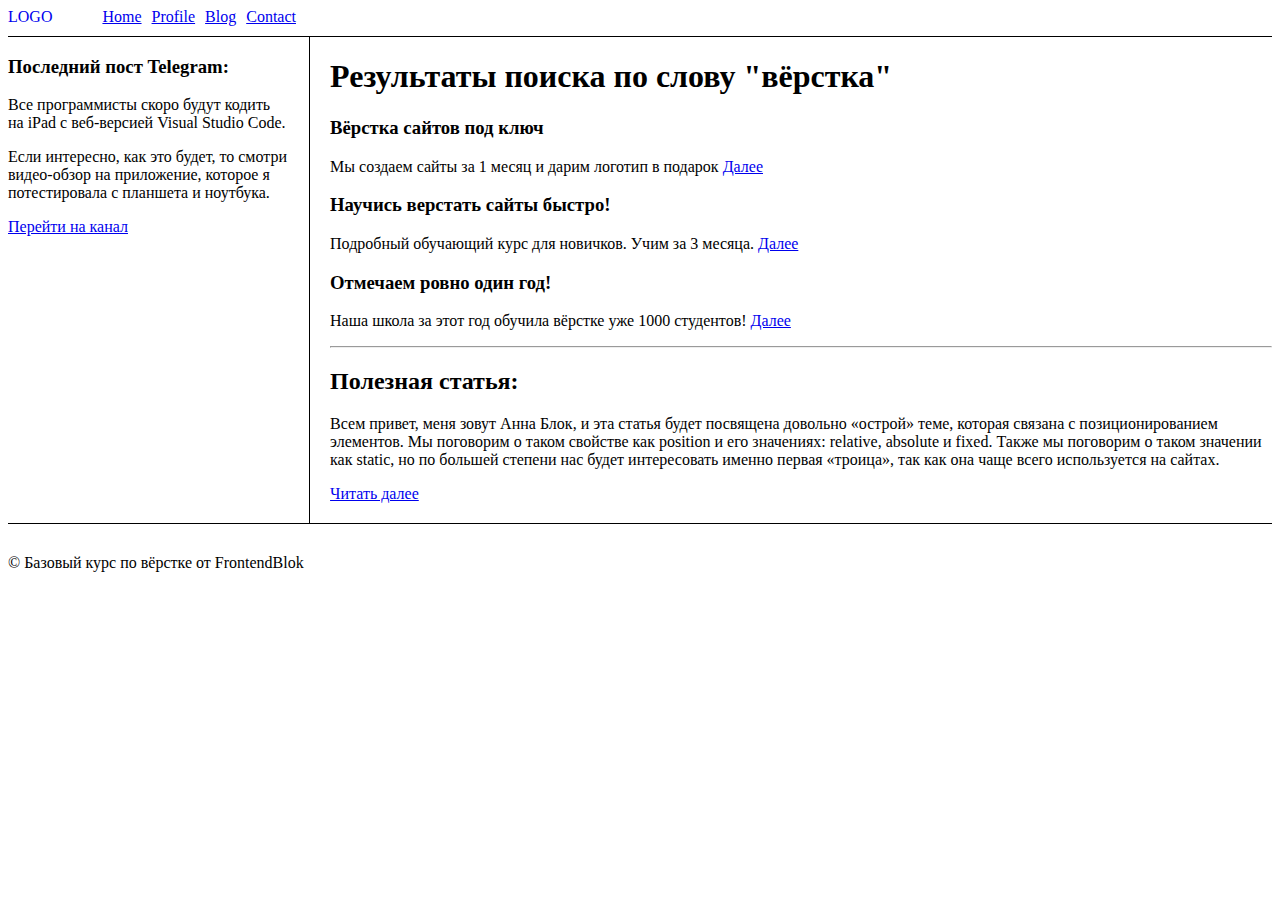
==== semantic.html @ b022d912 "add file" ====
<!DOCTYPE html>
<html lang="en">

<head>
   <meta charset="UTF-8">
   <meta http-equiv="X-UA-Compatible" content="IE=edge">
   <meta name="viewport" content="width=device-width, initial-scale=1.0">
   <title>Document</title>
   <style>
      .header {
         display: flex;
         border-bottom: 1px solid #000;
         padding-bottom: 10px;
      }

      .logo {
         margin-right: 50px;
         text-decoration: none;
      }

      ul {
         display: flex;
         list-style-type: none;
         padding-left: 0;
         margin: 0;
      }

      ul>li {
         margin-right: 10px;
      }

      .box {
         display: flex;
         margin-bottom: 30px;
         gap: 20px;
         border-bottom: 1px solid #000;
      }

      .aside {
         border-right: 1px solid #000;
         padding-right: 20px;
      }

      .post {
         padding-bottom: 20px;
      }
   </style>
</head>

<body>
   <header class="header">
      <a href="#" class="logo">LOGO</a>
      <nav>
         <ul>
            <li><a href="#">Home</a></li>
            <li><a href="#">Profile</a></li>
            <li><a href="#">Blog</a></li>
            <li><a href="#">Contact</a></li>
         </ul>
      </nav>
   </header>
   <div class="box">
      <aside class="aside">
         <h3>Последний пост Telegram:</h3>
         <p>
            Все программисты скоро будут кодить на iPad с веб-версией Visual Studio Code.
         </p>
         <p>
            Если интересно, как это будет, то смотри видео-обзор на приложение, которое я потестировала с планшета и
            ноутбука.
         </p>
         <a href="https://t.me/frontendblok/2906">Перейти на канал</a>
      </aside>
      <main>
         <h1>Результаты поиска по слову "вёрстка"</h1>
         <section>
            <h3>Вёрстка сайтов под ключ</h3>
            <p>Мы создаем сайты за 1 месяц и дарим логотип в подарок <a href="#">Далее</a></p>
         </section>
         <section>
            <h3>Научись верстать сайты быстро!</h3>
            <p>Подробный обучающий курс для новичков. Учим за 3 месяца. <a href="#">Далее</a></p>
         </section>
         <section>
            <h3>Отмечаем ровно один год!</h3>
            <p>Наша школа за этот год обучила вёрстке уже 1000 студентов! <a href="#">Далее</a></p>
         </section>
         <hr>
         <h2>Полезная статья:</h2>
         <article class="post">
            <p>
               Всем привет, меня зовут Анна Блок, и эта статья будет посвящена довольно «острой» теме, которая связана с
               позиционированием элементов. Мы поговорим о таком свойстве как position и его значениях: relative,
               absolute и fixed. Также мы поговорим о таком значении как static, но по большей степени нас будет
               интересовать именно первая «троица», так как она чаще всего используется на сайтах.
            </p>
            <a href="#">Читать далее</a>
         </article>
      </main>
   </div>

   <footer>
      <p>&copy; Базовый курс по вёрстке от FrontendBlok</p>
   </footer>
</body>

</html>
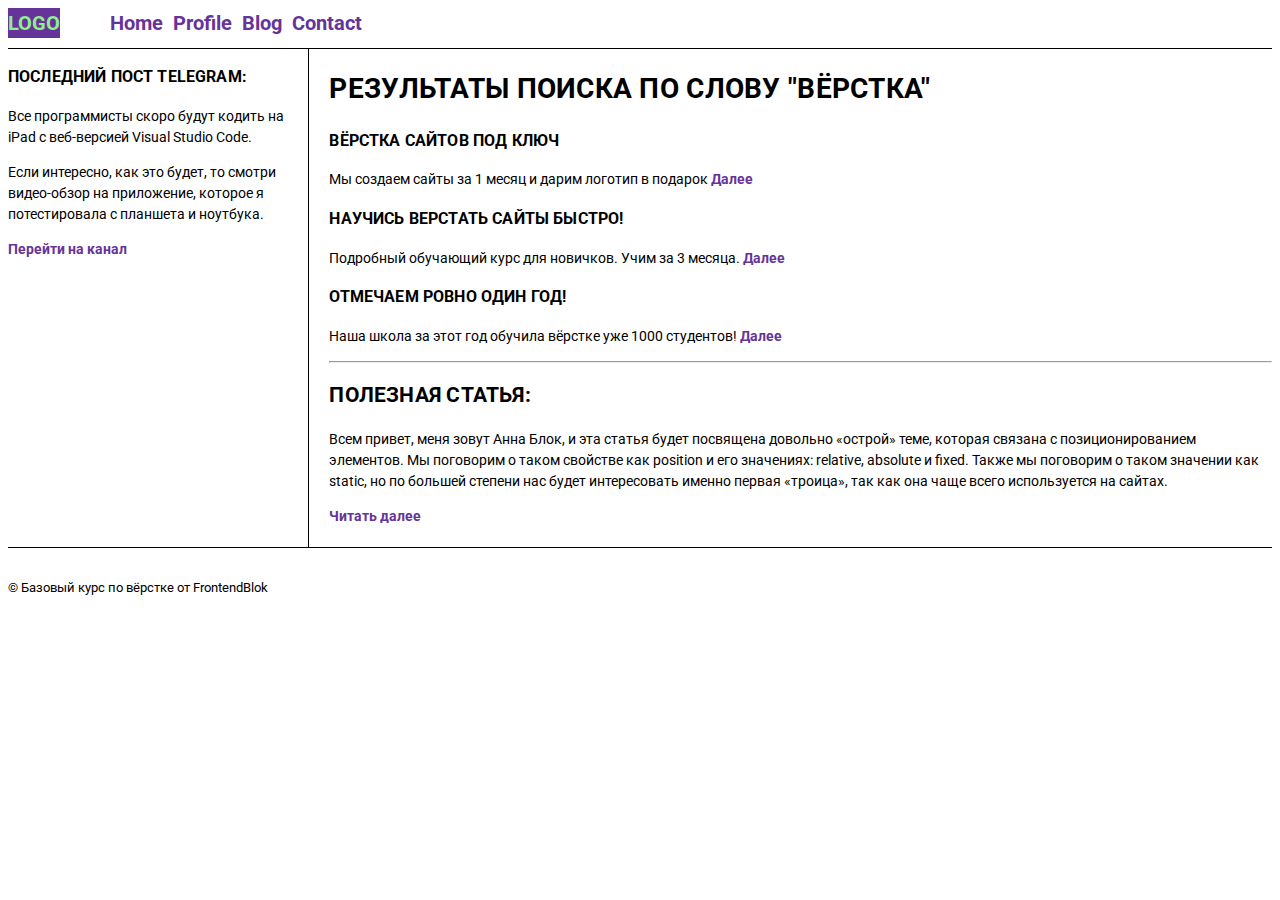
==== commit 98534f2c: "add file" ====
--- a/semantic.html
+++ b/semantic.html
@@ -6,45 +6,7 @@
    <meta http-equiv="X-UA-Compatible" content="IE=edge">
    <meta name="viewport" content="width=device-width, initial-scale=1.0">
    <title>Document</title>
-   <style>
-      .header {
-         display: flex;
-         border-bottom: 1px solid #000;
-         padding-bottom: 10px;
-      }
-
-      .logo {
-         margin-right: 50px;
-         text-decoration: none;
-      }
-
-      ul {
-         display: flex;
-         list-style-type: none;
-         padding-left: 0;
-         margin: 0;
-      }
-
-      ul>li {
-         margin-right: 10px;
-      }
-
-      .box {
-         display: flex;
-         margin-bottom: 30px;
-         gap: 20px;
-         border-bottom: 1px solid #000;
-      }
-
-      .aside {
-         border-right: 1px solid #000;
-         padding-right: 20px;
-      }
-
-      .post {
-         padding-bottom: 20px;
-      }
-   </style>
+   <link rel="stylesheet" href="./style/sematic.css">
 </head>
 
 <body>
--- a/style/sematic.css
+++ b/style/sematic.css
@@ -0,0 +1,63 @@
+@import url('https://fonts.googleapis.com/css2?family=Roboto:ital,wght@0,100;0,300;0,400;0,500;0,700;0,900;1,100;1,300;1,400;1,500;1,700;1,900&display=swap');
+
+
+
+body{
+   font-family: "Roboto", sans-serif;
+   font-size: 14px;
+   line-height: 1.5;
+}
+h1, h2, h3{
+   text-transform: uppercase;
+   letter-spacing: 0.01em;
+}
+      
+.header {
+display: flex;
+border-bottom: 1px solid #000;
+padding-bottom: 10px;
+font-size: 20px;
+}
+
+.logo {
+margin-right: 50px;
+text-decoration: none;
+color: lightgreen;
+background-color: rebeccapurple;
+font-weight: 700;
+}
+a{
+color: rebeccapurple;
+font-weight: 700;
+text-decoration: none;
+}
+ul {
+display: flex;
+list-style-type: none;
+padding-left: 0;
+margin: 0;
+}
+
+      ul>li {
+         margin-right: 10px;
+      }
+
+      .box {
+         display: flex;
+         margin-bottom: 30px;
+         gap: 20px;
+         border-bottom: 1px solid #000;
+      }
+
+      .aside {
+         border-right: 1px solid #000;
+         padding-right: 20px;
+      }
+
+      .post {
+         padding-bottom: 20px;
+      }
+      footer{
+         font-size: 13px;
+      }
+
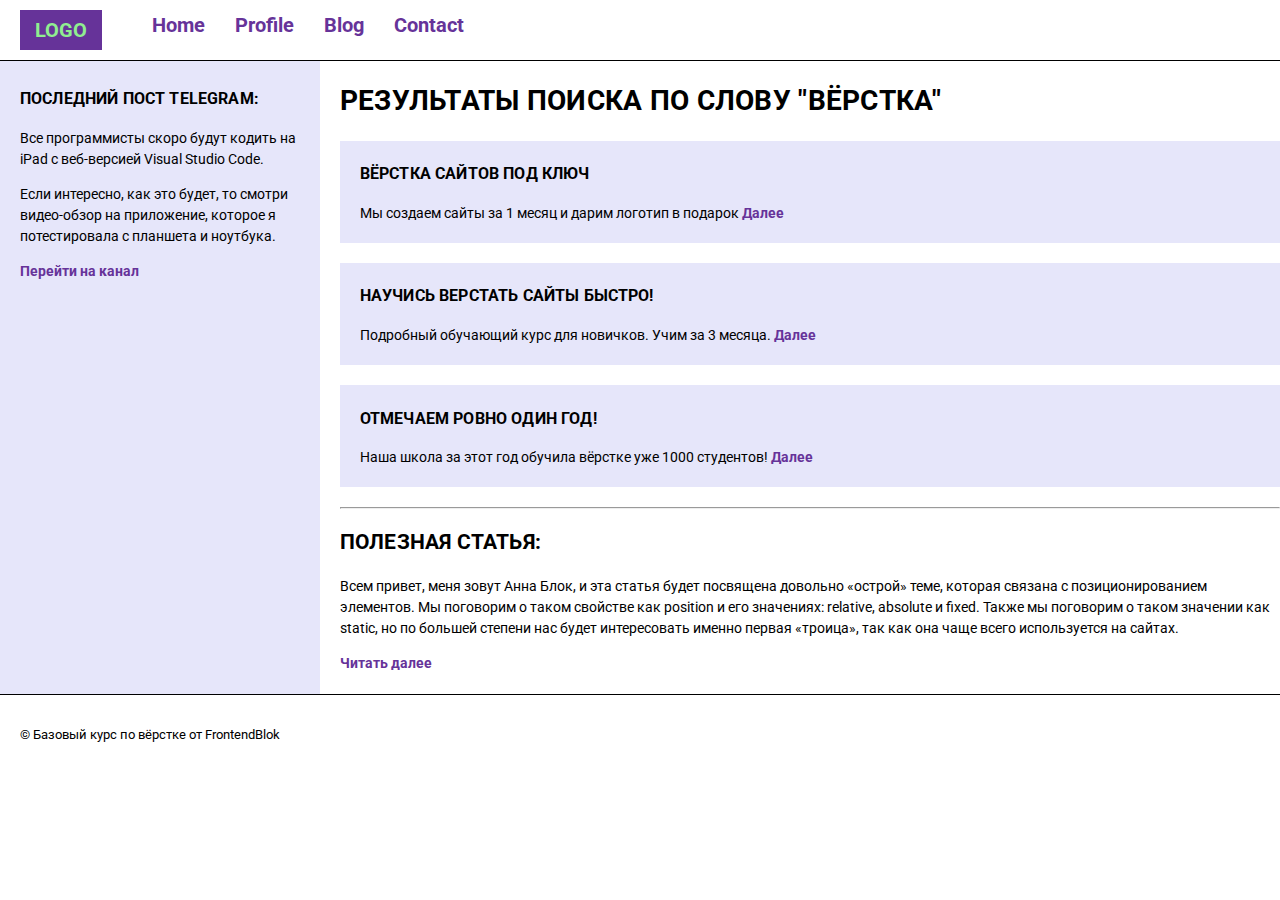
==== commit 42a61f51: "add file" ====
--- a/semantic.html
+++ b/semantic.html
@@ -7,6 +7,7 @@
    <meta name="viewport" content="width=device-width, initial-scale=1.0">
    <title>Document</title>
    <link rel="stylesheet" href="./style/sematic.css">
+   <link rel="stylesheet" href="./style/normalize.css">
 </head>
 
 <body>
--- a/style/sematic.css
+++ b/style/sematic.css
@@ -13,51 +13,60 @@
 }
       
 .header {
-display: flex;
-border-bottom: 1px solid #000;
-padding-bottom: 10px;
-font-size: 20px;
+   display: flex;
+   padding: 10px 20px 0px 20px;
+   border-bottom: 1px solid #000;
+   padding-bottom: 10px;
+   font-size: 20px;
 }
 
 .logo {
-margin-right: 50px;
-text-decoration: none;
-color: lightgreen;
-background-color: rebeccapurple;
-font-weight: 700;
+   padding: 5px 15px;
+   margin-right: 50px;
+   text-decoration: none;
+   color: lightgreen;
+   background-color: rebeccapurple;
+   font-weight: 700;
 }
-a{
-color: rebeccapurple;
-font-weight: 700;
-text-decoration: none;
+a {
+   color: rebeccapurple;
+   font-weight: 700;
+   text-decoration: none;
 }
 ul {
-display: flex;
-list-style-type: none;
-padding-left: 0;
-margin: 0;
+   display: flex;
+   list-style-type: none;
+   padding-left: 0;
+   margin: 0;
 }
 
-      ul>li {
-         margin-right: 10px;
+ul>li {
+   margin-right: 30px;
+   }
+
+.box {
+   display: flex;
+   margin-bottom: 30px;
+   gap: 20px;
+   border-bottom: 1px solid #000;
       }
 
-      .box {
-         display: flex;
-         margin-bottom: 30px;
-         gap: 20px;
-         border-bottom: 1px solid #000;
-      }
+.aside {
+   background-color: lavender;
+   padding: 10px 20px;
+   }
+section {
+   background-color: lavender;
+   padding: 5px 20px;
+   margin-bottom: 20px;
+   }
 
-      .aside {
-         border-right: 1px solid #000;
-         padding-right: 20px;
-      }
+.post {
+   padding-bottom: 20px;
+   }
 
-      .post {
-         padding-bottom: 20px;
-      }
-      footer{
-         font-size: 13px;
-      }
+footer {
+   padding: 0px 20px;
+   font-size: 13px;
+   }
 
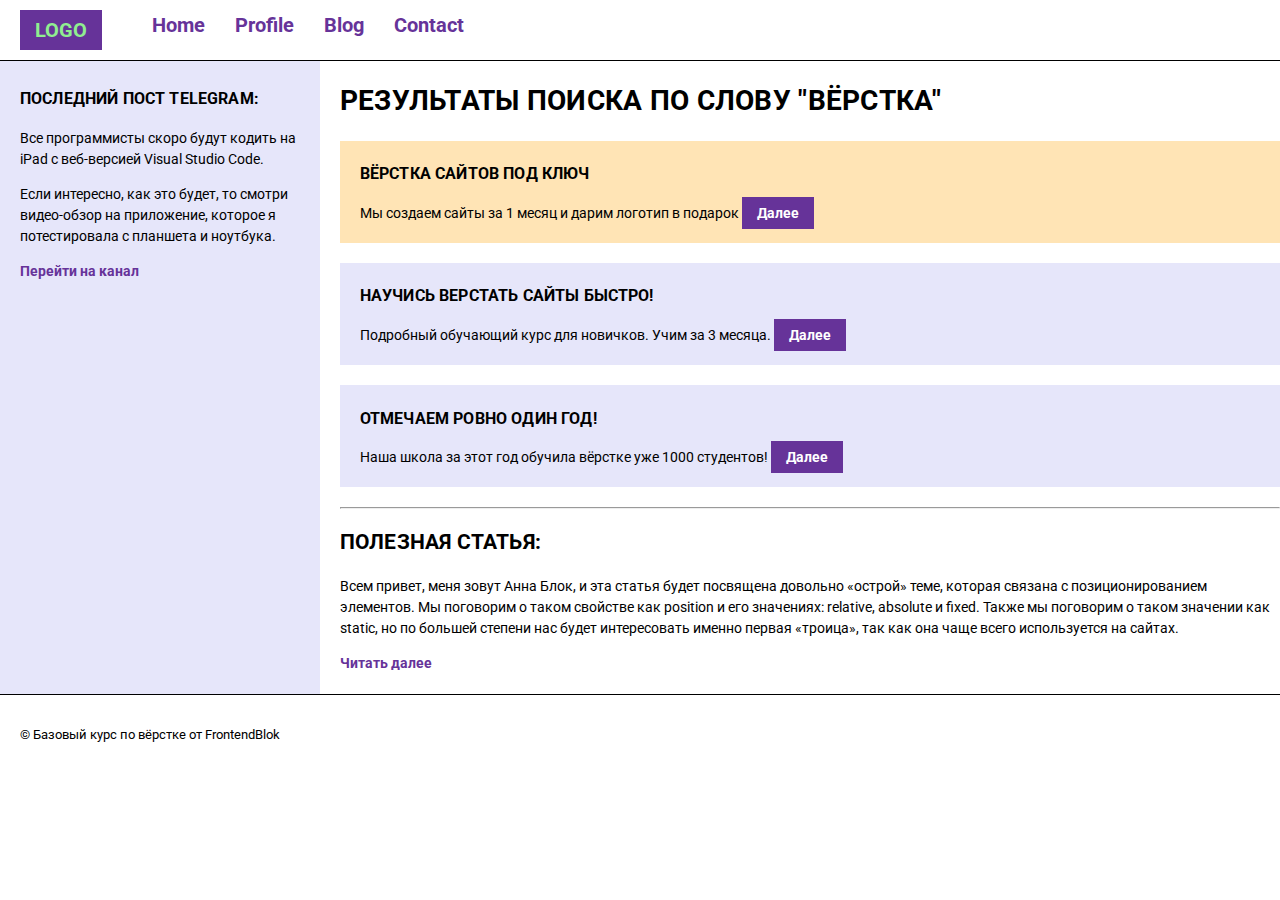
==== commit 4d4c6192: "add file" ====
--- a/semantic.html
+++ b/semantic.html
@@ -35,19 +35,22 @@
          <a href="https://t.me/frontendblok/2906">Перейти на канал</a>
       </aside>
       <main>
-         <h1>Результаты поиска по слову "вёрстка"</h1>
-         <section>
-            <h3>Вёрстка сайтов под ключ</h3>
-            <p>Мы создаем сайты за 1 месяц и дарим логотип в подарок <a href="#">Далее</a></p>
-         </section>
-         <section>
-            <h3>Научись верстать сайты быстро!</h3>
-            <p>Подробный обучающий курс для новичков. Учим за 3 месяца. <a href="#">Далее</a></p>
-         </section>
-         <section>
-            <h3>Отмечаем ровно один год!</h3>
-            <p>Наша школа за этот год обучила вёрстке уже 1000 студентов! <a href="#">Далее</a></p>
-         </section>
+         
+            <h1>Результаты поиска по слову "вёрстка"</h1>
+         <div class="block">
+            <section>
+               <h3>Вёрстка сайтов под ключ</h3>
+               <p>Мы создаем сайты за 1 месяц и дарим логотип в подарок <a class="link" href="#">Далее</a></p>
+            </section>
+            <section>
+               <h3>Научись верстать сайты быстро!</h3>
+               <p>Подробный обучающий курс для новичков. Учим за 3 месяца. <a class="link" href="#">Далее</a></p>
+            </section>
+            <section>
+               <h3>Отмечаем ровно один год!</h3>
+               <p>Наша школа за этот год обучила вёрстке уже 1000 студентов! <a class="link" href="#">Далее</a></p>
+            </section>
+         </div>
          <hr>
          <h2>Полезная статья:</h2>
          <article class="post">
@@ -62,7 +65,7 @@
       </main>
    </div>
 
-   <footer>
+   <footer class="footer">
       <p>&copy; Базовый курс по вёрстке от FrontendBlok</p>
    </footer>
 </body>
--- a/style/sematic.css
+++ b/style/sematic.css
@@ -41,8 +41,12 @@
 }
 
 ul>li {
+   margin-right: 30px; 
+}
+ul>li:not(:last-child)::after{
+   content: ;
    margin-right: 30px;
-   }
+}
 
 .box {
    display: flex;
@@ -55,17 +59,26 @@
    background-color: lavender;
    padding: 10px 20px;
    }
-section {
+
+.block section {
    background-color: lavender;
    padding: 5px 20px;
    margin-bottom: 20px;
-   }
+   } 
 
+.block section:first-child{
+   background-color: moccasin;
+}
+.link{
+   background-color: rebeccapurple;
+   color: white;
+   padding: 8px 15px;
+}
 .post {
    padding-bottom: 20px;
    }
 
-footer {
+.footer {
    padding: 0px 20px;
    font-size: 13px;
    }
